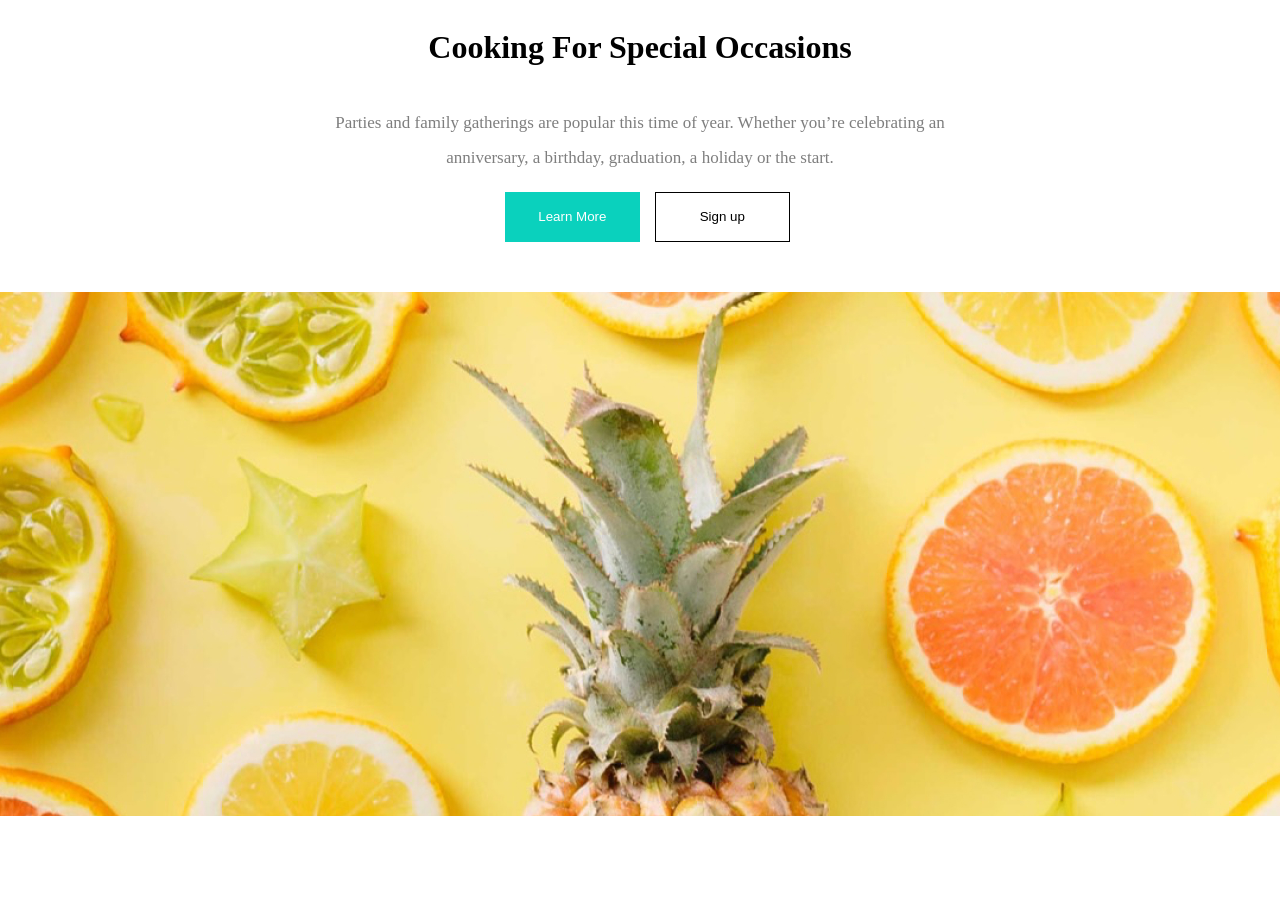
==== Block3/index.html @ 01bf6b23 "Create Block3" ====
<!DOCTYPE html>
<html lang="en">
  <head>
    <meta charset="UTF-8" />
    <meta http-equiv="X-UA-Compatible" content="IE=edge" />
    <meta name="viewport" content="width=device-width, initial-scale=1.0" />
    <link rel="stylesheet" href="style.css" />
    <title>Document</title>
  </head>
  <body>
    <main class="b3__content">
        <div class="b3__content">
            <h1 class="b3__title">Cooking For Special Occasions</h1>
            <p class="b3__p">
              Parties and family gatherings are popular this time of year. Whether
              you’re celebrating an anniversary, a birthday, graduation, a holiday or
              the start.
            </p>
            <div class="b3__button">
               
                <button class="b3__btn1">Learn More</button>
                <button class="b3__btn1 b1-right">Sign up</button>
            </div>
            <div>
               <img src="./images/Img Ananas.jpg" alt="">
            </div>
            </div>
         
      

     
    
    </main>
  </body>
</html>
---- Block3/style.css ----
.ray__wrapper {
 display: flex;
 /* flex-direction:row; */
  /* gap:0px; */

  /* width: 100%; */
}

/* Block2 */
.wrapper_b2 {
  /* height: 300px;
  width: 300px; */
  width: 10%;
  padding: 175px 0 175px 150px;
  background-color: #fff;
  background-attachment: fixed;
  /* margin-bottom: 50px; */
  display: flex;
  flex-direction: column;
}
.sections_b2 {
  height: 320px;
  display: flex;
  flex-direction: row;
  justify-content: space-between;
}

.section_one_b2 {
  display: flex;
  flex-direction: column;
  align-items: center;
  justify-content: start;
  width: 357px;
}

.h6_b2 {
  text-align: left;
  text-transform: uppercase;
  color: #999999;
  font-weight: bold;
  font-style: 13px;
  margin-bottom: 12px;
  margin-left: -280px;
}

.h1_b2 {
  text-transform: capitalize;
  color: #000;
  font-weight: bold;
  font-style: 36px;
  margin-bottom: 12px;
  line-height: 48px;
}

.text_b2 {
  color: #666666;
  font-weight: normal;
  font-style: 17px;
  margin-bottom: 40px;
  line-height: 31px;
}

.button_b2 > button {
  width: 270px;
  height: 50px;
  background-color: #0ad1bd;
  color: #000;
  border: none;
  border-radius: 3px;
  margin-left: -80px;
}

.button_b2 > button:hover {
  cursor: pointer;
  background-color: #0aa898;
}

.section_two_b2 {
  display: flex;
  flex-direction: row;
  justify-content: end;
  align-items: center;
  width: 20%;
}

.img1_b2 > img,
.img2_b2 > img {
  margin-right: 22px;
  width: 262px;
  height: 410px;
  transition: 2s linear;
}

.img3_b2 > img {
  width: 131px;
  height: 410px;
  transition: 2s linear;
}
.img1_b2 > img:hover,
.img2_b2 > img:hover,
.img3_b2 > img:hover {
  transform: scale(1.1);
}

.arrows_b2 {
  display: flex;
  justify-content: center;
}

.left_arrow_b2 > img,
.rigth-arrow_b2 > img {
  height: 18px;
  width: 20px;
  margin-top: 100px;
}

/* Block 3 */
.b3__content {
  width: 100%;
  display: flex;
  flex-direction: column;

  justify-content: center;
  align-items: center;
}
.b3__title {
  align-items: center;
}
.b3__p {
  opacity: 0.5;
  width: 50%;
  font-size: 17px;
  text-align: center;
  line-height: 35px;
}
.b3__img {
 
  width:300px;


  
}
.b3__button {
  display: flex;
  justify-content: center;
  /* padding-left: 50px; */
  margin-bottom: 50px;

  width: 300px;
}
.b3__image{
  width: 50%;
}
.b3__btn1 {
  background-color: #0ad1bd;
  outline: none;
  border: none;
  width: 200px;
  height: 50px;
  color: white;
  margin-left: 15px;
}
.b1-right {
  background-color: white;
  color: black;
  border: 1px solid black;
}
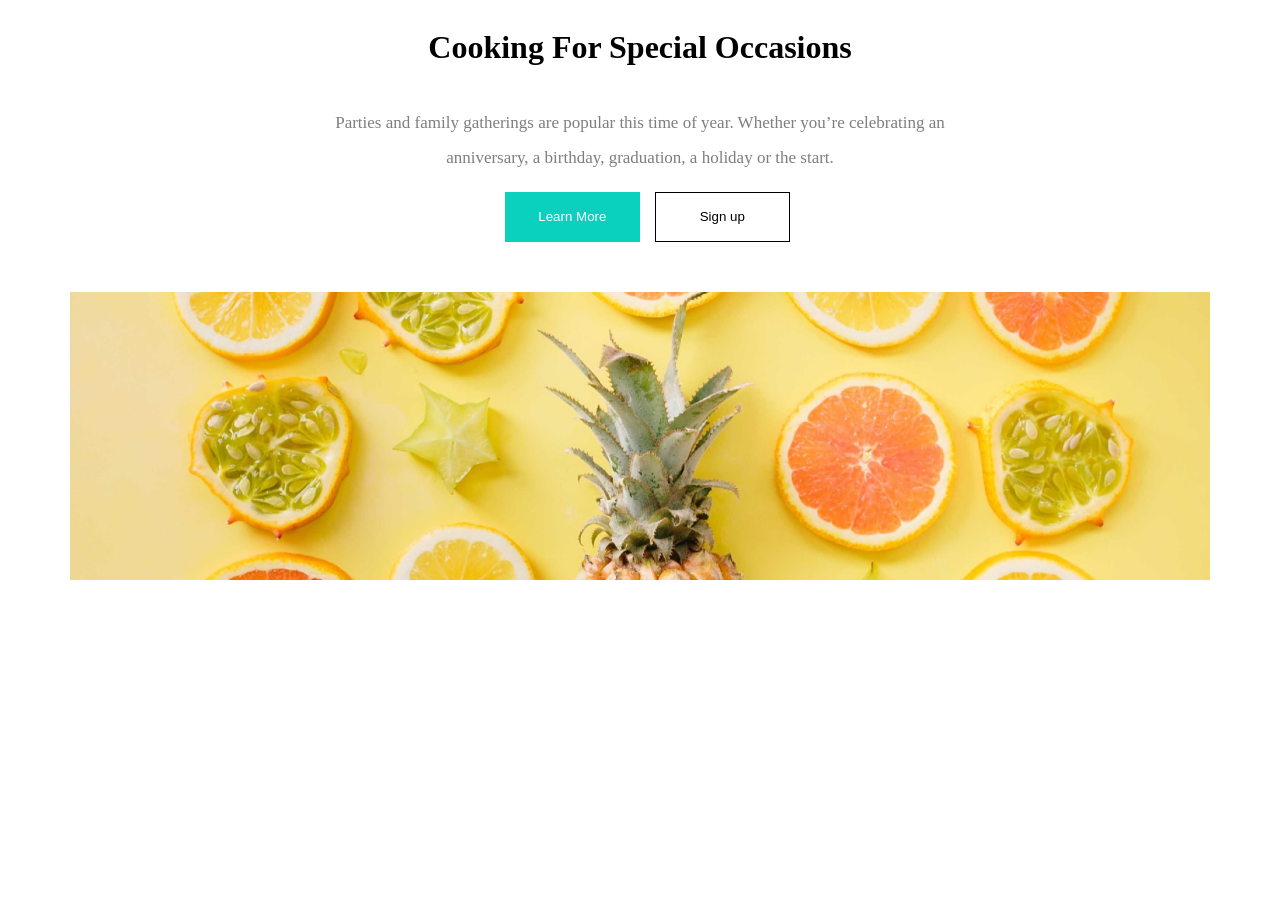
==== commit ce4a3249: "Our project inprogress 90%" ====
--- a/Block3/index.html
+++ b/Block3/index.html
@@ -9,27 +9,21 @@
   </head>
   <body>
     <main class="b3__content">
-        <div class="b3__content">
-            <h1 class="b3__title">Cooking For Special Occasions</h1>
-            <p class="b3__p">
-              Parties and family gatherings are popular this time of year. Whether
-              you’re celebrating an anniversary, a birthday, graduation, a holiday or
-              the start.
-            </p>
-            <div class="b3__button">
-               
-                <button class="b3__btn1">Learn More</button>
-                <button class="b3__btn1 b1-right">Sign up</button>
-            </div>
-            <div>
-               <img src="./images/Img Ananas.jpg" alt="">
-            </div>
-            </div>
-         
-      
-
-     
-    
+      <div class="b3__content">
+        <h1 class="b3__title">Cooking For Special Occasions</h1>
+        <p class="b3__p">
+          Parties and family gatherings are popular this time of year. Whether
+          you’re celebrating an anniversary, a birthday, graduation, a holiday
+          or the start.
+        </p>
+        <div class="b3__button">
+          <button class="b3__btn1">Learn More</button>
+          <button class="b3__btn1 b1-right">Sign up</button>
+        </div>
+      </div>
+      <div class="block_3bg">
+       
+     </div>
     </main>
   </body>
 </html>
--- a/Block3/style.css
+++ b/Block3/style.css
@@ -1,6 +1,6 @@
 .ray__wrapper {
- display: flex;
- /* flex-direction:row; */
+  display: flex;
+  /* flex-direction:row; */
   /* gap:0px; */
 
   /* width: 100%; */
@@ -134,11 +134,7 @@
   line-height: 35px;
 }
 .b3__img {
- 
-  width:300px;
-
-
-  
+  width: 300px;
 }
 .b3__button {
   display: flex;
@@ -148,7 +144,7 @@
 
   width: 300px;
 }
-.b3__image{
+.b3__image {
   width: 50%;
 }
 .b3__btn1 {
@@ -165,3 +161,10 @@
   color: black;
   border: 1px solid black;
 }
+.block_3bg {
+  width: 1140px;
+  height: 288px;
+  background-image: url("images/Ananas.jpg");
+  background-size: cover;
+  background-position: center center;
+}
